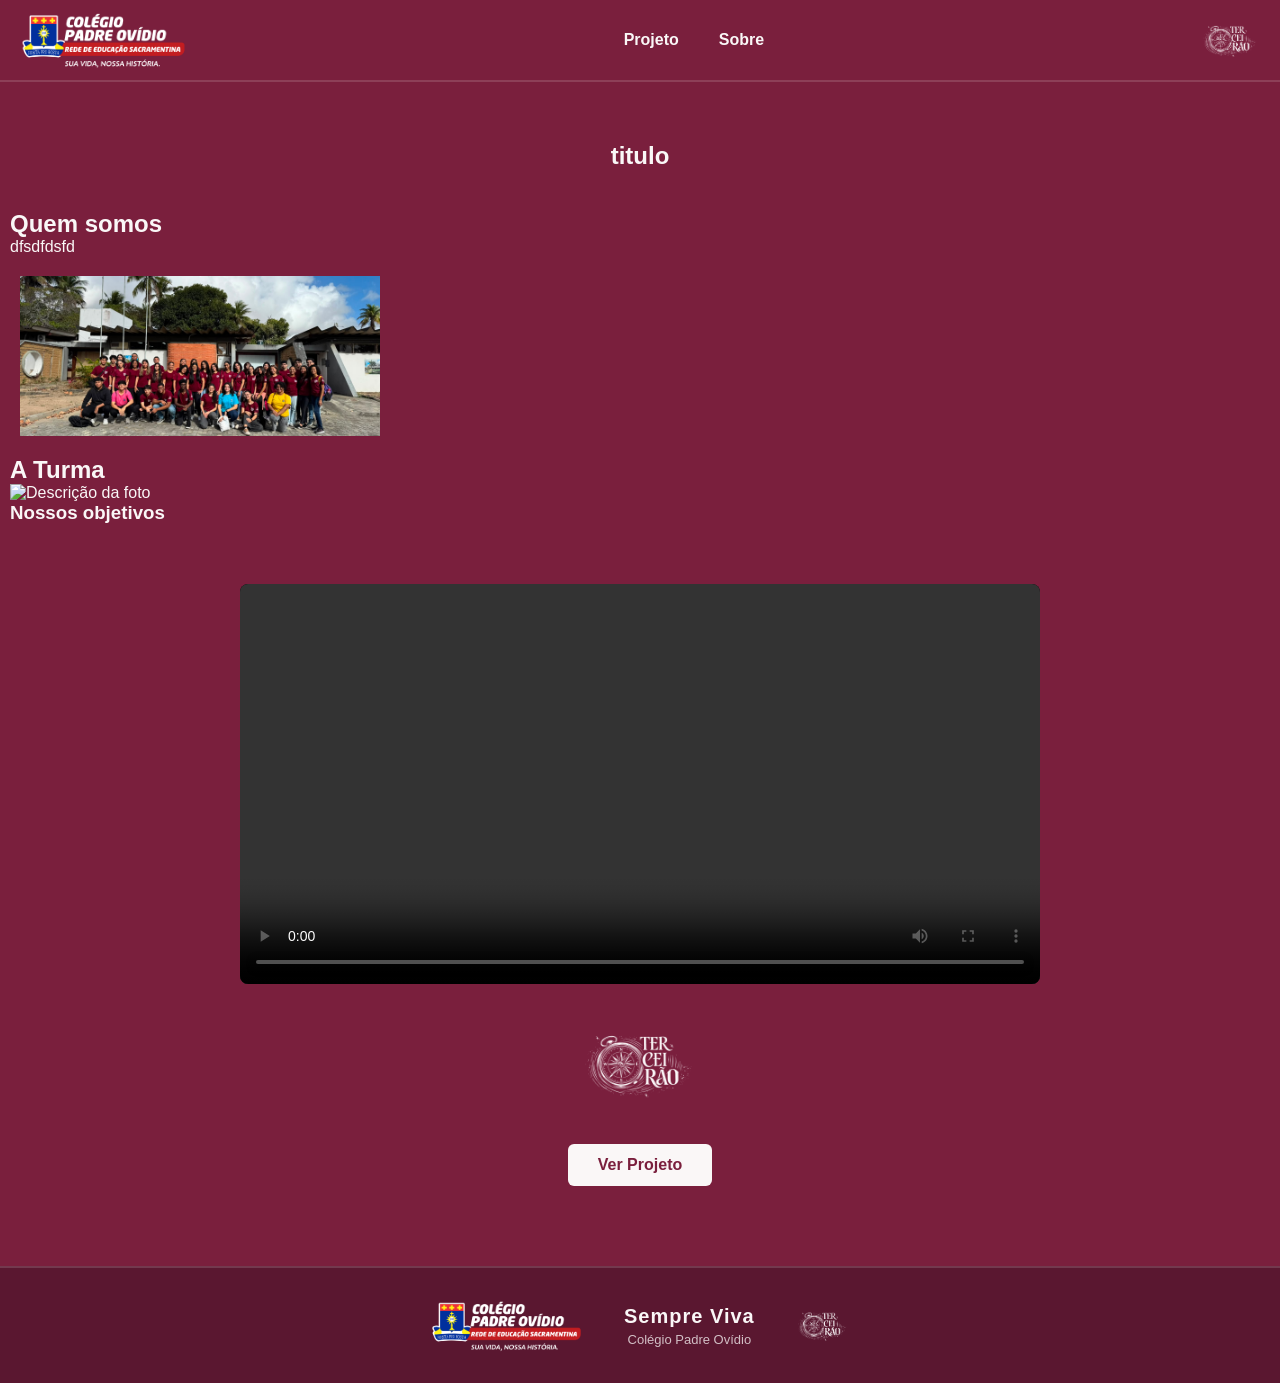
==== index.html @ a476c579 "Versão 2.0" ====
<!DOCTYPE html>
<html lang="pt-br">
<head>
    <meta charset="UTF-8">
    <meta name="viewport" content="width=device-width, initial-scale=1.0">
    <title>Projeto Sempre Viva</title>
    <link rel="stylesheet" href="style.css">
</head>
<body>
    <header>
        <section class="header" id="menu">
            <img src="logooficialcpo.png" alt="Logo do Padre Ovidio" class="logo logo-insta1">
            <nav class="nav">
                <ul>
                    <li><a href="projeto.html">Projeto</a></li>
                    <li><a href="sobre.html">Sobre</a></li>
                </ul>
            </nav>
            <img src="logoterceirao.png" alt="Logo do terceiro do Padre Ovidio" class="logo logo-insta2" >
        </section>
    </header>
    <main>
        <section class="apresentacao">
            <h1>titulo</h1>
        </section>

        <section class="foto-descricao">
            <h2>Quem somos</h2>
            <p>dfsdfdsfd</p>
        </section>

        <section class="foto-turma">
            <img src="fotoTurma2.jpeg" alt="Foto da turma do terceirão" class="img-comum">
            <div class="foto-descricao">
                <h2>A Turma</h2>
            </div>
        </section>

        <section class="foto-descricao inverso">
            <img src="foto3.png" alt="Descrição da foto">
            <div class="texto-foto">
                <h3>Nossos objetivos</h3>
                <p></p>
            </div>
        </section>

        <section class="apresentacao">
            <video src="" controls>Seu navegador não suporta vídeo.</video>
            <img src="logoterceirao.png" alt="Logo do terceiro do Padre Ovidio" class="logo" id="logoBody">
            <a href="projeto.html" class="btn-projeto">Ver Projeto</a>
        </section>
    </main>
   <footer>
        <div class="footer-content">
            <img src="logooficialcpo.png" alt="Logo do Padre Ovidio" class="footer-logo">
            <div class="footer-info">
                <p class="footer-titulo">Sempre Viva</p>
                <p class="footer-sub">Colégio Padre Ovídio</p>
            </div>
            <img src="logoterceirao.png" alt="Logo do terceiro do Padre Ovidio" class="footer-logo">
        </div>
    </footer>

    <script src="logo.js"></script>
    <script src="lightbox.js"></script>
</body>
</html>
---- style.css ----
/* ===== RESET ===== */
* {
    margin: 0;
    padding: 0;
    box-sizing: border-box;
}

.logo-insta1,
.logo-insta2 {
    position: relative;
    z-index: 20;
}

/* ===== BODY / TRANSIÇÃO DE PÁGINA ===== */
body {
    font-family: Arial, sans-serif;
    background-color: #7A1F3D;
    color: #faf7f7;
    opacity: 0;
    animation: fadeIn 0.4s ease forwards;
}

@keyframes fadeIn {
    to { opacity: 1; }
}

@keyframes fadeOut {
    to { opacity: 0; }
}

/* ===== HEADER / NAV ===== */
header {
    border-bottom: 2px solid rgba(250, 247, 247, 0.15);
}

#menu {
    display: flex;
    justify-content: space-between;
    align-items: center;
    background-color: #7A1F3D;
    padding: 10px 20px;
}

.nav {
    display: flex;
    align-items: center;
}

.nav ul {
    list-style-type: none;
    display: flex;
    gap: 20px;
}

.nav ul li a {
    text-decoration: none;
    color: #faf7f7;
    font-weight: bold;
    padding: 5px 10px;
    transition: background-color 0.3s, color 0.3s;
}

.logo {
    height: 60px;
}

#logoBody {
    height: 120px;
}

/* ===== CARROSSEL DE LOCAIS ===== */
.carossel-locais {
    padding: 30px 20px;
    text-align: center;
    border-top: 2px solid rgba(250, 247, 247, 0.15);
}

.carrossel {
    position: relative;
    display: flex;
    align-items: center;
    justify-content: center;
    height: 160px;
    overflow: hidden;
}

.carrossel-track {
    position: relative;
    width: 100%;
    height: 100%;
}

.item {
    position: absolute;
    top: 50%;
    left: 50%;
    width: 100px;
    height: 100px;
    border-radius: 12px;
    overflow: hidden;
    cursor: pointer;
    display: block;
    text-decoration: none;
    color: inherit;
    box-shadow: 0 8px 20px rgba(0,0,0,0.4);
    transition: transform 0.5s ease, opacity 0.5s ease, filter 0.5s ease;
}

.item img {
    width: 100%;
    height: 100%;
    object-fit: cover;
    display: block;
    transition: transform 0.4s ease;
}

.item:hover img {
    transform: scale(1.15);
}

.item span {
    position: absolute;
    bottom: 0;
    left: 0;
    width: 100%;
    background: rgba(0,0,0,0.6);
    color: #faf7f7;
    padding: 8px 0;
    text-align: center;
    opacity: 0;
    transform: translateY(100%);
    transition: opacity 0.3s ease, transform 0.3s ease;
}

.item:hover span {
    opacity: 1;
    transform: translateY(0);
}

/* posições calculadas pelo JS via data-pos */
.item[data-pos="0"] {
    transform: translate(-50%, -50%) scale(1);
    z-index: 5;
    opacity: 1;
    filter: brightness(1);
}

.item[data-pos="-1"] {
    transform: translate(-140%, -50%) scale(0.7);
    z-index: 3;
    opacity: 0.7;
    filter: brightness(0.6);
}

.item[data-pos="1"] {
    transform: translate(40%, -50%) scale(0.7);
    z-index: 3;
    opacity: 0.7;
    filter: brightness(0.6);
}

.item[data-pos="-2"] {
    transform: translate(-210%, -50%) scale(0.5);
    z-index: 2;
    opacity: 0.35;
}

.item[data-pos="2"] {
    transform: translate(110%, -50%) scale(0.5);
    z-index: 2;
    opacity: 0.35;
}

.seta {
    background: #faf7f7;
    color: #7A1F3D;
    border: none;
    width: 44px;
    height: 44px;
    border-radius: 50%;
    font-size: 18px;
    cursor: pointer;
    z-index: 10;
    transition: background 0.3s;
}

.seta:hover {
    background: #e0d4d4;
}

.seta-esq {
    position: absolute;
    left: 10px;
}

.seta-dir {
    position: absolute;
    right: 10px;
}

.indicadores {
    display: flex;
    justify-content: center;
    gap: 10px;
    margin-top: 20px;
}

.indicador {
    width: 12px;
    height: 12px;
    border-radius: 50%;
    background: #faf7f7;
    opacity: 0.4;
    cursor: pointer;
    transition: opacity 0.3s, transform 0.3s;
}

.indicador.ativo {
    opacity: 1;
    transform: scale(1.2);
}

/* ===== APRESENTAÇÃO (VÍDEO / LOGO) ===== */
.apresentacao {
    display: flex;
    flex-direction: column;
    align-items: center;
    text-align: center;
    padding: 60px 20px 40px;
}

.apresentacao video {
    width: 100%;
    max-width: 800px;
    max-height: 450px;
    border-radius: 8px;
    background-color: #000;
}

.apresentacao #logoBody {
    margin-top: 20px;
}

.btn-projeto {
    display: inline-block;
    margin-top: 20px;
    padding: 12px 30px;
    background-color: #faf7f7;
    color: #7A1F3D;
    text-decoration: none;
    font-weight: bold;
    border-radius: 6px;
    transition: background-color 0.3s, transform 0.3s;
}

.btn-projeto:hover {
    background-color: #e0d4d4;
    transform: scale(1.05);
}

/* ===== FOTO + DESCRIÇÃO / FOTO DA TURMA ===== */
.foto-descricao {
    margin-left: 10px;
}

.foto-turma {
    display: flex;
    flex-direction: column;
    justify-self: center;
}

.img-comum {
    max-width: 100%;
    width: 400px;
    height: 200px;
    object-fit: cover;
    border-radius: 8px;
    padding: 20px;
    cursor: zoom-in;
}

.lightbox {
    display: none;
    position: fixed;
    top: 0;
    left: 0;
    width: 100%;
    height: 100%;
    background: rgba(0, 0, 0, 0.85);
    justify-content: center;
    align-items: center;
    z-index: 999;
    cursor: zoom-out;
}

.lightbox.ativo {
    display: flex;
}

.lightbox img {
    max-width: 90%;
    max-height: 90%;
    border-radius: 8px;
    animation: zoomIn 0.3s ease;
}

@keyframes zoomIn {
    from { transform: scale(0.85); opacity: 0; }
    to { transform: scale(1); opacity: 1; }
}

/* ===== FOOTER ===== */
footer {
    background-color: #5a1730;
    padding: 30px 20px;
    margin-top: 40px;
    border-top: 2px solid rgba(250, 247, 247, 0.15);
}

.footer-content {
    display: flex;
    justify-content: center;
    align-items: center;
    gap: 40px;
    max-width: 1000px;
    margin: 0 auto;
}

.footer-logo {
    height: 55px;
    transition: transform 0.3s;
}

.footer-logo:hover {
    transform: scale(1.1);
}

.footer-info {
    text-align: center;
}

.footer-titulo {
    font-size: 20px;
    font-weight: bold;
    letter-spacing: 1px;
}

.footer-sub {
    font-size: 13px;
    opacity: 0.75;
    margin-top: 4px;
}

/* ===== RESPONSIVO — TABLET / CELULAR GRANDE (768px) ===== */
@media (max-width: 768px) {
    #menu {
        flex-wrap: wrap;
        gap: 8px;
        padding: 10px 12px;
    }

    #menu .logo {
        height: 38px;
        flex-shrink: 0;
    }

    .nav ul {
        gap: 8px;
        flex-wrap: wrap;
        justify-content: center;
    }

    .nav ul li a {
        font-size: 14px;
        padding: 8px 22px;
        background-color: rgba(250, 247, 247, 0.12);
        border-radius: 6px;
    }

    .nav ul li a:active {
        background-color: rgba(250, 247, 247, 0.25);
    }

    .foto-descricao,
    .foto-turma {
        text-align: center;
    }

    .foto-descricao img,
    .foto-turma img {
        width: 100%;
    }

    .apresentacao video {
        max-height: 280px;
    }

    .carrossel {
        height: 130px;
    }

    .item {
        width: 100px;
        height: 100px;
    }

    .item[data-pos="-1"] {
        transform: translate(-135%, -50%) scale(0.65);
    }

    .item[data-pos="1"] {
        transform: translate(35%, -50%) scale(0.65);
    }

    footer {
        padding: 20px 15px;
    }

    .footer-content {
        gap: 15px;
    }

    .footer-logo {
        height: 45px;
    }

    .footer-titulo {
        font-size: 17px;
    }

    .footer-sub {
        font-size: 12px;
    }

    .foto-turma {
        max-width: none;
        width: 380px;
    }
}

/* ===== RESPONSIVO — CELULAR PEQUENO (480px) ===== */
@media (max-width: 480px) {
    .logo {
        height: 45px;
    }

    #logoBody {
        height: 80px;
    }

    #menu {
        gap: 5px;
        padding: 8px 10px;
    }

    #menu .logo {
        height: 28px;
    }

    .nav ul {
        gap: 6px;
    }

    .nav ul li a {
        padding: 6px 20px;
        font-size: 12px;
        border: solid 1px #000;
    }

    .apresentacao video {
        max-height: 200px;
    }

    .btn-projeto {
        padding: 10px 22px;
        font-size: 14px;
    }

    .item {
        width: 80px;
        height: 80px;
    }

    .item[data-pos="-2"],
    .item[data-pos="2"] {
        opacity: 0;
    }

    footer {
        padding: 15px 10px;
    }

    .footer-logo {
        height: 35px;
    }

    .footer-titulo {
        font-size: 15px;
    }

    .footer-sub {
        font-size: 11px;
    }

    .foto-turma {
        max-width: none;
        width: 380px;
    }
}
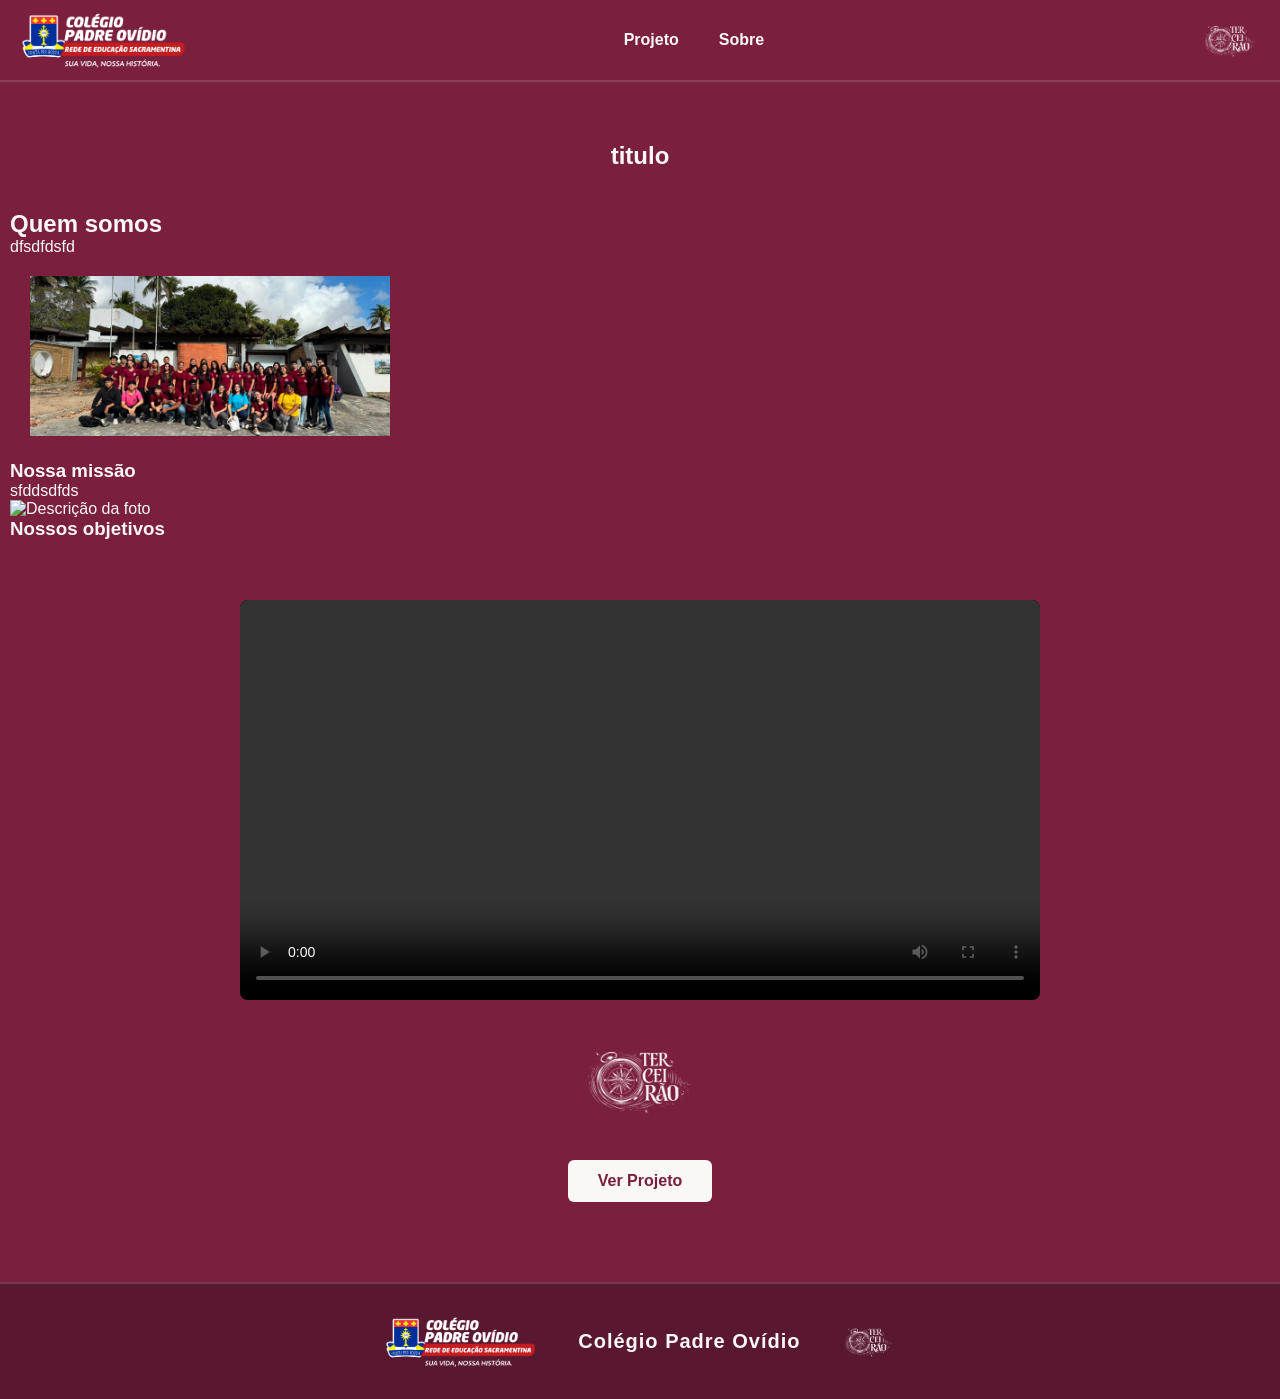
==== commit 43badef7: "Update footer title in index.html" ====
--- a/index.html
+++ b/index.html
@@ -9,14 +9,14 @@
 <body>
     <header>
         <section class="header" id="menu">
-            <img src="logooficialcpo.png" alt="Logo do Padre Ovidio" class="logo logo-insta1">
+            <img src="logooficialcpo.png" alt="Logo do Padre Ovidio" class="logo">
             <nav class="nav">
                 <ul>
                     <li><a href="projeto.html">Projeto</a></li>
                     <li><a href="sobre.html">Sobre</a></li>
                 </ul>
             </nav>
-            <img src="logoterceirao.png" alt="Logo do terceiro do Padre Ovidio" class="logo logo-insta2" >
+            <img src="logoterceirao.png" alt="Logo do terceiro do Padre Ovidio" class="logo">
         </section>
     </header>
     <main>
@@ -29,10 +29,11 @@
             <p>dfsdfdsfd</p>
         </section>
 
-        <section class="foto-turma">
-            <img src="fotoTurma2.jpeg" alt="Foto da turma do terceirão" class="img-comum">
-            <div class="foto-descricao">
-                <h2>A Turma</h2>
+        <section class="foto-descricao">
+            <img src="fotoTurma2.jpeg" alt="Descrição da foto" class="img-comum">
+            <div class="texto-foto">
+                <h3>Nossa missão</h3>
+                <p>sfddsdfds</p>
             </div>
         </section>
 
@@ -54,14 +55,11 @@
         <div class="footer-content">
             <img src="logooficialcpo.png" alt="Logo do Padre Ovidio" class="footer-logo">
             <div class="footer-info">
-                <p class="footer-titulo">Sempre Viva</p>
-                <p class="footer-sub">Colégio Padre Ovídio</p>
+                <p class="footer-titulo">Colégio Padre Ovídio</p>
             </div>
             <img src="logoterceirao.png" alt="Logo do terceiro do Padre Ovidio" class="footer-logo">
         </div>
     </footer>
-
-    <script src="logo.js"></script>
-    <script src="lightbox.js"></script>
+    <script src="carrossel.js"></script>
 </body>
-</html>+</html>
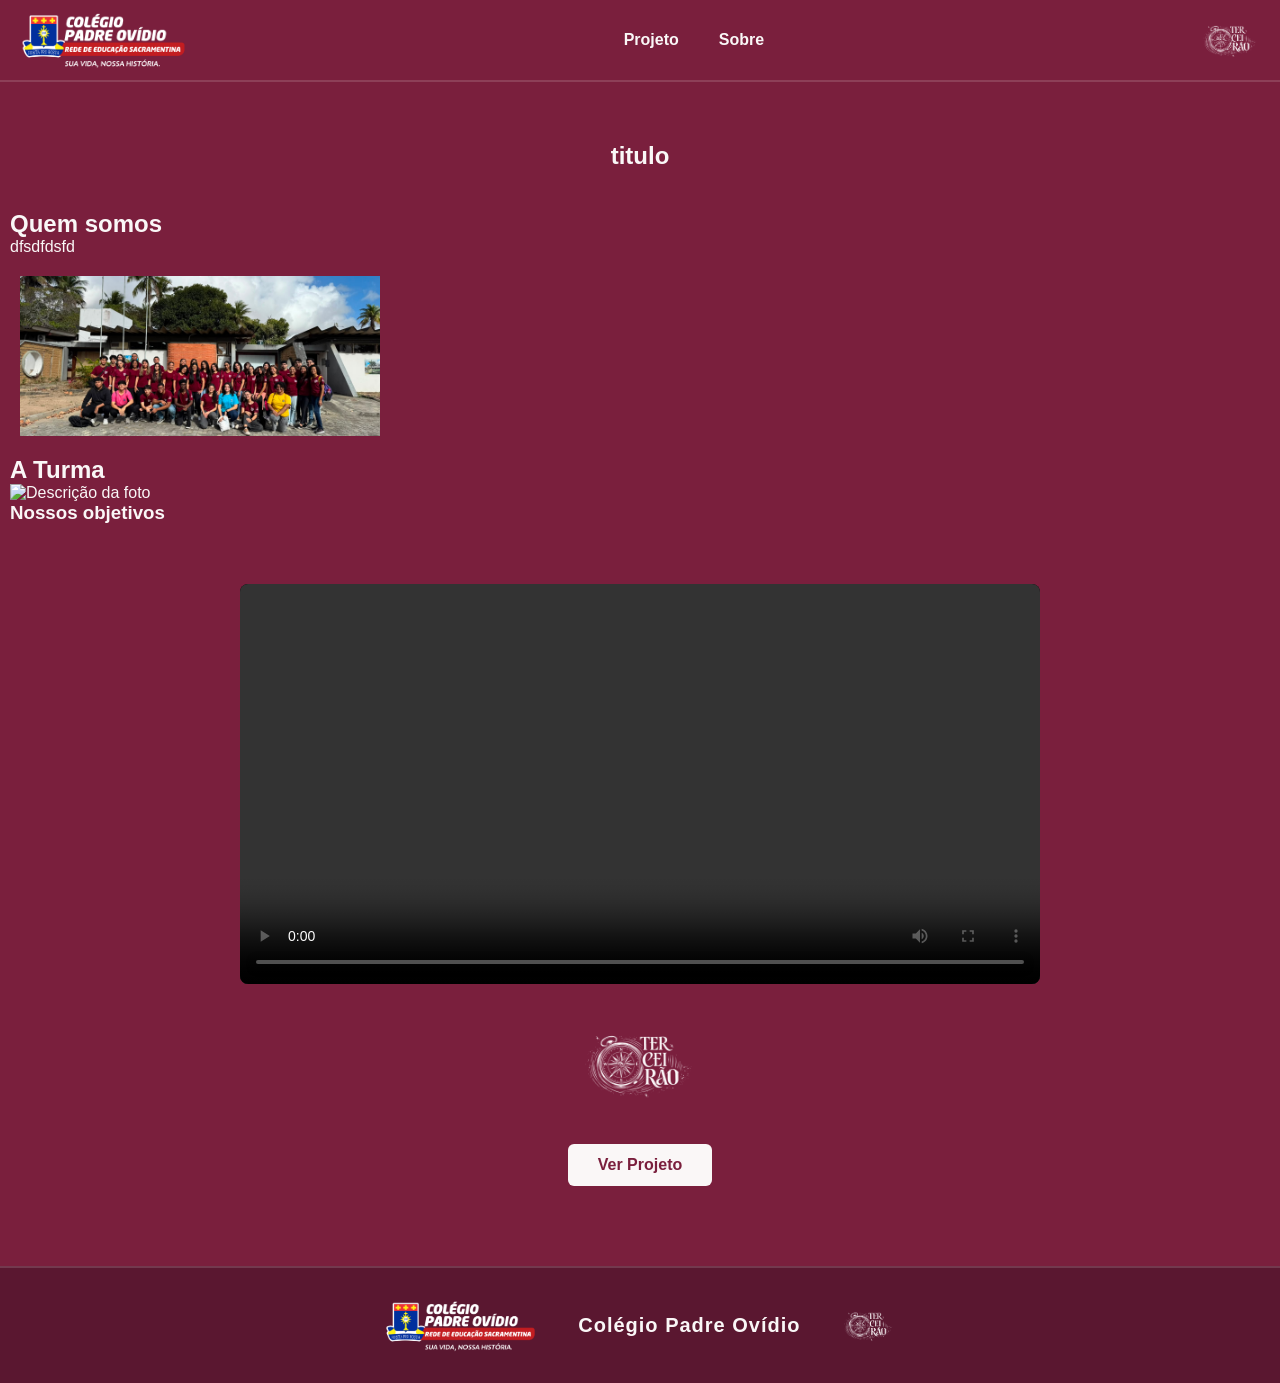
==== commit cdbb07be: "Update footer title in index.html" ====
--- a/index.html
+++ b/index.html
@@ -9,14 +9,14 @@
 <body>
     <header>
         <section class="header" id="menu">
-            <img src="logooficialcpo.png" alt="Logo do Padre Ovidio" class="logo">
+            <img src="logooficialcpo.png" alt="Logo do Padre Ovidio" class="logo logo-insta1">
             <nav class="nav">
                 <ul>
                     <li><a href="projeto.html">Projeto</a></li>
                     <li><a href="sobre.html">Sobre</a></li>
                 </ul>
             </nav>
-            <img src="logoterceirao.png" alt="Logo do terceiro do Padre Ovidio" class="logo">
+            <img src="logoterceirao.png" alt="Logo do terceiro do Padre Ovidio" class="logo logo-insta2" >
         </section>
     </header>
     <main>
@@ -29,11 +29,10 @@
             <p>dfsdfdsfd</p>
         </section>
 
-        <section class="foto-descricao">
-            <img src="fotoTurma2.jpeg" alt="Descrição da foto" class="img-comum">
-            <div class="texto-foto">
-                <h3>Nossa missão</h3>
-                <p>sfddsdfds</p>
+        <section class="foto-turma">
+            <img src="fotoTurma2.jpeg" alt="Foto da turma do terceirão" class="img-comum">
+            <div class="foto-descricao">
+                <h2>A Turma</h2>
             </div>
         </section>
 
@@ -60,6 +59,8 @@
             <img src="logoterceirao.png" alt="Logo do terceiro do Padre Ovidio" class="footer-logo">
         </div>
     </footer>
-    <script src="carrossel.js"></script>
+
+    <script src="logo.js"></script>
+    <script src="lightbox.js"></script>
 </body>
 </html>
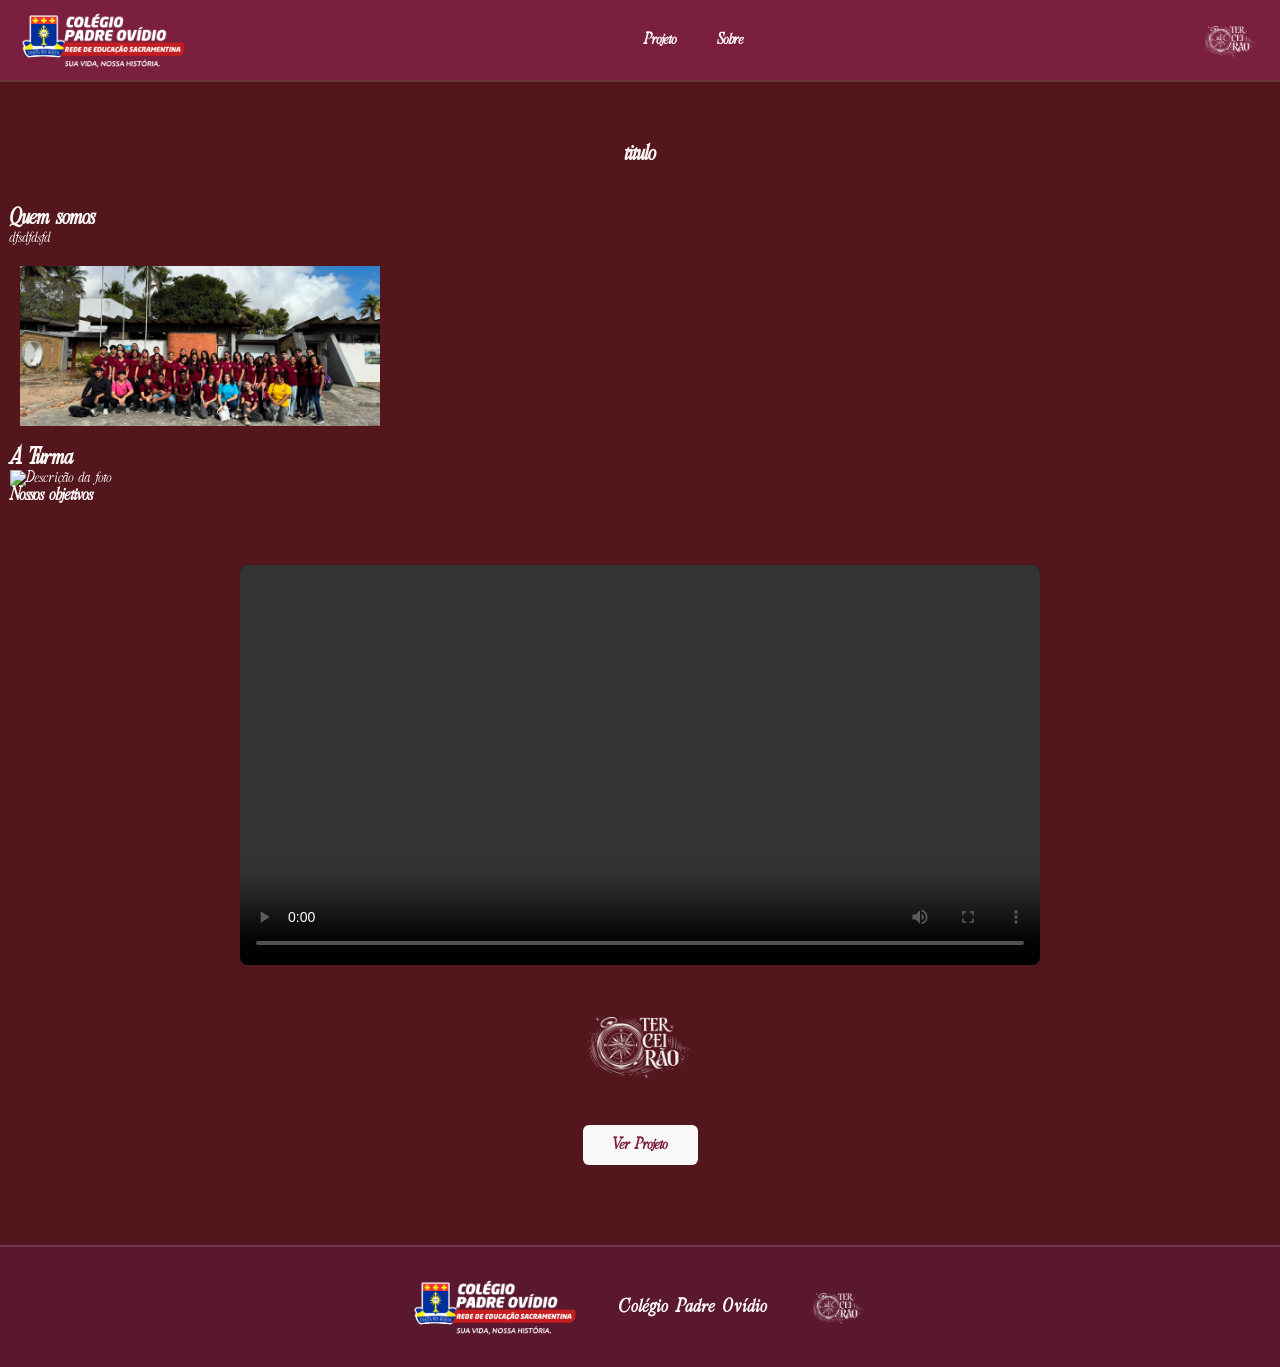
==== commit ae3259f0: "3.0" ====
--- a/index.html
+++ b/index.html
@@ -9,14 +9,14 @@
 <body>
     <header>
         <section class="header" id="menu">
-            <img src="logooficialcpo.png" alt="Logo do Padre Ovidio" class="logo logo-insta1">
+            <img src="img/logooficialcpo.png" alt="Logo do Padre Ovidio" class="logo logo-insta1">
             <nav class="nav">
                 <ul>
                     <li><a href="projeto.html">Projeto</a></li>
                     <li><a href="sobre.html">Sobre</a></li>
                 </ul>
             </nav>
-            <img src="logoterceirao.png" alt="Logo do terceiro do Padre Ovidio" class="logo logo-insta2" >
+            <img src="img/logoterceirao.png" alt="Logo do terceiro do Padre Ovidio" class="logo logo-insta2" >
         </section>
     </header>
     <main>
@@ -30,7 +30,7 @@
         </section>
 
         <section class="foto-turma">
-            <img src="fotoTurma2.jpeg" alt="Foto da turma do terceirão" class="img-comum">
+            <img src="img/fotoTurma2.jpeg" alt="Foto da turma do terceirão" class="img-comum">
             <div class="foto-descricao">
                 <h2>A Turma</h2>
             </div>
@@ -46,21 +46,21 @@
 
         <section class="apresentacao">
             <video src="" controls>Seu navegador não suporta vídeo.</video>
-            <img src="logoterceirao.png" alt="Logo do terceiro do Padre Ovidio" class="logo" id="logoBody">
+            <img src="img/logoterceirao.png" alt="Logo do terceiro do Padre Ovidio" class="logo" id="logoBody">
             <a href="projeto.html" class="btn-projeto">Ver Projeto</a>
         </section>
     </main>
    <footer>
         <div class="footer-content">
-            <img src="logooficialcpo.png" alt="Logo do Padre Ovidio" class="footer-logo">
+            <img src="img/logooficialcpo.png" alt="Logo do Padre Ovidio" class="logo logo-insta1">
             <div class="footer-info">
                 <p class="footer-titulo">Colégio Padre Ovídio</p>
             </div>
-            <img src="logoterceirao.png" alt="Logo do terceiro do Padre Ovidio" class="footer-logo">
+            <img src="img/logoterceirao.png" alt="Logo do terceiro do Padre Ovidio" class="logo logo-insta2">
         </div>
     </footer>
 
     <script src="logo.js"></script>
     <script src="lightbox.js"></script>
 </body>
-</html>
+</html>
--- a/style.css
+++ b/style.css
@@ -11,10 +11,15 @@
     z-index: 20;
 }
 
+@font-face {
+    font-family: 'Relationship Of Melodrame';
+    src: url('Relationshipofmélodrame.ttf') format('truetype');
+}
+
 /* ===== BODY / TRANSIÇÃO DE PÁGINA ===== */
 body {
-    font-family: Arial, sans-serif;
-    background-color: #7A1F3D;
+    font-family: 'Relationship Of Melodrame', Arial, sans-serif;
+    background-color: #53161D;
     color: #faf7f7;
     opacity: 0;
     animation: fadeIn 0.4s ease forwards;
@@ -171,6 +176,20 @@
     opacity: 0.35;
 }
 
+.item[data-pos="-3"] {
+    transform: translate(-280%, -50%) scale(0.35);
+    z-index: 1;
+    opacity: 0;
+    pointer-events: none;
+}
+
+.item[data-pos="3"] {
+    transform: translate(180%, -50%) scale(0.35);
+    z-index: 1;
+    opacity: 0;
+    pointer-events: none;
+}
+
 .seta {
     background: #faf7f7;
     color: #7A1F3D;
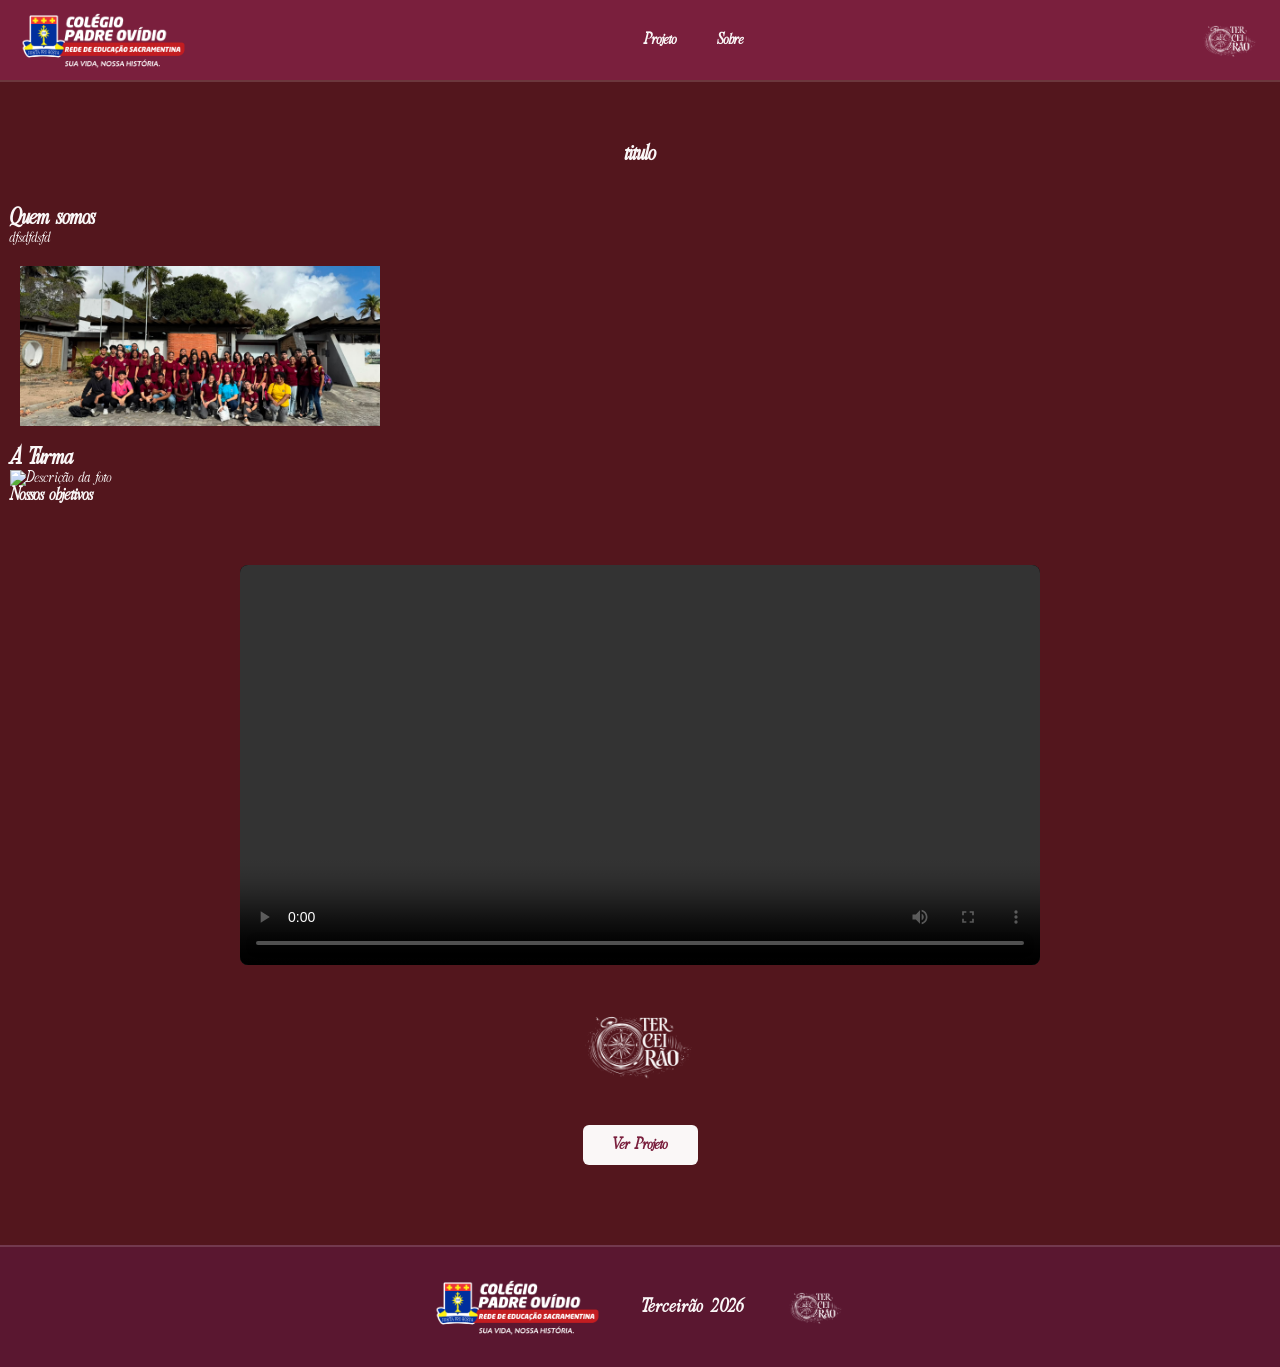
==== commit d20245a7: "4.0" ====
--- a/index.html
+++ b/index.html
@@ -3,13 +3,19 @@
 <head>
     <meta charset="UTF-8">
     <meta name="viewport" content="width=device-width, initial-scale=1.0">
-    <title>Projeto Sempre Viva</title>
+    <title>Terceirão CPO 2026</title>
     <link rel="stylesheet" href="style.css">
 </head>
 <body>
     <header>
         <section class="header" id="menu">
-            <img src="img/logooficialcpo.png" alt="Logo do Padre Ovidio" class="logo logo-insta1">
+            <img src="img/logooficialcpo.png" alt="Logo do Padre Ovidio" class="logo logo-insta1">  
+            <h1 class="titulo-mobile">Terceirão 2026</h1>
+            <button class="menu-toggle" id="menuToggle">
+                <span></span>
+                <span></span>
+                <span></span>
+            </button>
             <nav class="nav">
                 <ul>
                     <li><a href="projeto.html">Projeto</a></li>
@@ -54,7 +60,7 @@
         <div class="footer-content">
             <img src="img/logooficialcpo.png" alt="Logo do Padre Ovidio" class="logo logo-insta1">
             <div class="footer-info">
-                <p class="footer-titulo">Colégio Padre Ovídio</p>
+                <p class="footer-titulo">Terceirão 2026</p>
             </div>
             <img src="img/logoterceirao.png" alt="Logo do terceiro do Padre Ovidio" class="logo logo-insta2">
         </div>
@@ -62,5 +68,6 @@
 
     <script src="logo.js"></script>
     <script src="lightbox.js"></script>
+    <script src="menu.js"></script>
 </body>
 </html>
--- a/style.css
+++ b/style.css
@@ -71,6 +71,41 @@
 
 #logoBody {
     height: 120px;
+}
+
+/* ===== MENU HAMBÚRGUER (escondido no desktop, só aparece no mobile) ===== */
+.menu-toggle {
+    display: none;
+    flex-direction: column;
+    justify-content: space-between;
+    width: 28px;
+    height: 20px;
+    background: transparent;
+    border: none;
+    cursor: pointer;
+    z-index: 1001;
+    padding: 0;
+}
+
+.menu-toggle span {
+    display: block;
+    height: 3px;
+    width: 100%;
+    background: #faf7f7;
+    border-radius: 2px;
+    transition: all 0.3s ease;
+}
+
+.menu-toggle.ativo span:nth-child(1) {
+    transform: translateY(8.5px) rotate(45deg);
+}
+
+.menu-toggle.ativo span:nth-child(2) {
+    opacity: 0;
+}
+
+.menu-toggle.ativo span:nth-child(3) {
+    transform: translateY(-8.5px) rotate(-45deg);
 }
 
 /* ===== CARROSSEL DE LOCAIS ===== */
@@ -370,6 +405,10 @@
     margin-top: 4px;
 }
 
+.titulo-mobile {
+    display: none;
+}
+
 /* ===== RESPONSIVO — TABLET / CELULAR GRANDE (768px) ===== */
 @media (max-width: 768px) {
     #menu {
@@ -383,15 +422,35 @@
         flex-shrink: 0;
     }
 
+    .menu-toggle {
+        display: flex;
+        order: 2;
+    }
+
+    .nav {
+        order: 3;
+        width: 100%;
+    }
+
     .nav ul {
+        display: none;
         gap: 8px;
         flex-wrap: wrap;
+        flex-direction: column;
         justify-content: center;
+        width: 100%;
+        text-align: center;
+        margin-top: 10px;
+    }
+
+    .nav.ativo ul {
+        display: flex;
     }
 
     .nav ul li a {
-        font-size: 14px;
-        padding: 8px 22px;
+        display: block;
+        font-size: 26px;
+        padding: 12px 28px;
         background-color: rgba(250, 247, 247, 0.12);
         border-radius: 6px;
     }
@@ -455,6 +514,20 @@
         max-width: none;
         width: 380px;
     }
+
+    .logo-insta2 {
+        display: none;
+    }
+
+    .titulo-mobile {
+        display: block;
+        font-size: 16px;
+        color: #faf7f7;
+        order: 1;
+        white-space: nowrap;
+        margin-top: 8px;
+    }
+
 }
 
 /* ===== RESPONSIVO — CELULAR PEQUENO (480px) ===== */
@@ -481,8 +554,8 @@
     }
 
     .nav ul li a {
-        padding: 6px 20px;
-        font-size: 12px;
+        padding: 10px 26px;
+        font-size: 26px;
         border: solid 1px #000;
     }
 
@@ -525,4 +598,17 @@
         max-width: none;
         width: 380px;
     }
+
+    .logo-insta2 {
+        display: none;
+    }
+
+    .titulo-mobile {
+        display: block;
+        font-size: 16px;
+        color: #faf7f7;
+        order: 1;
+        white-space: nowrap;
+        margin-top: 8px;
+    }
 }
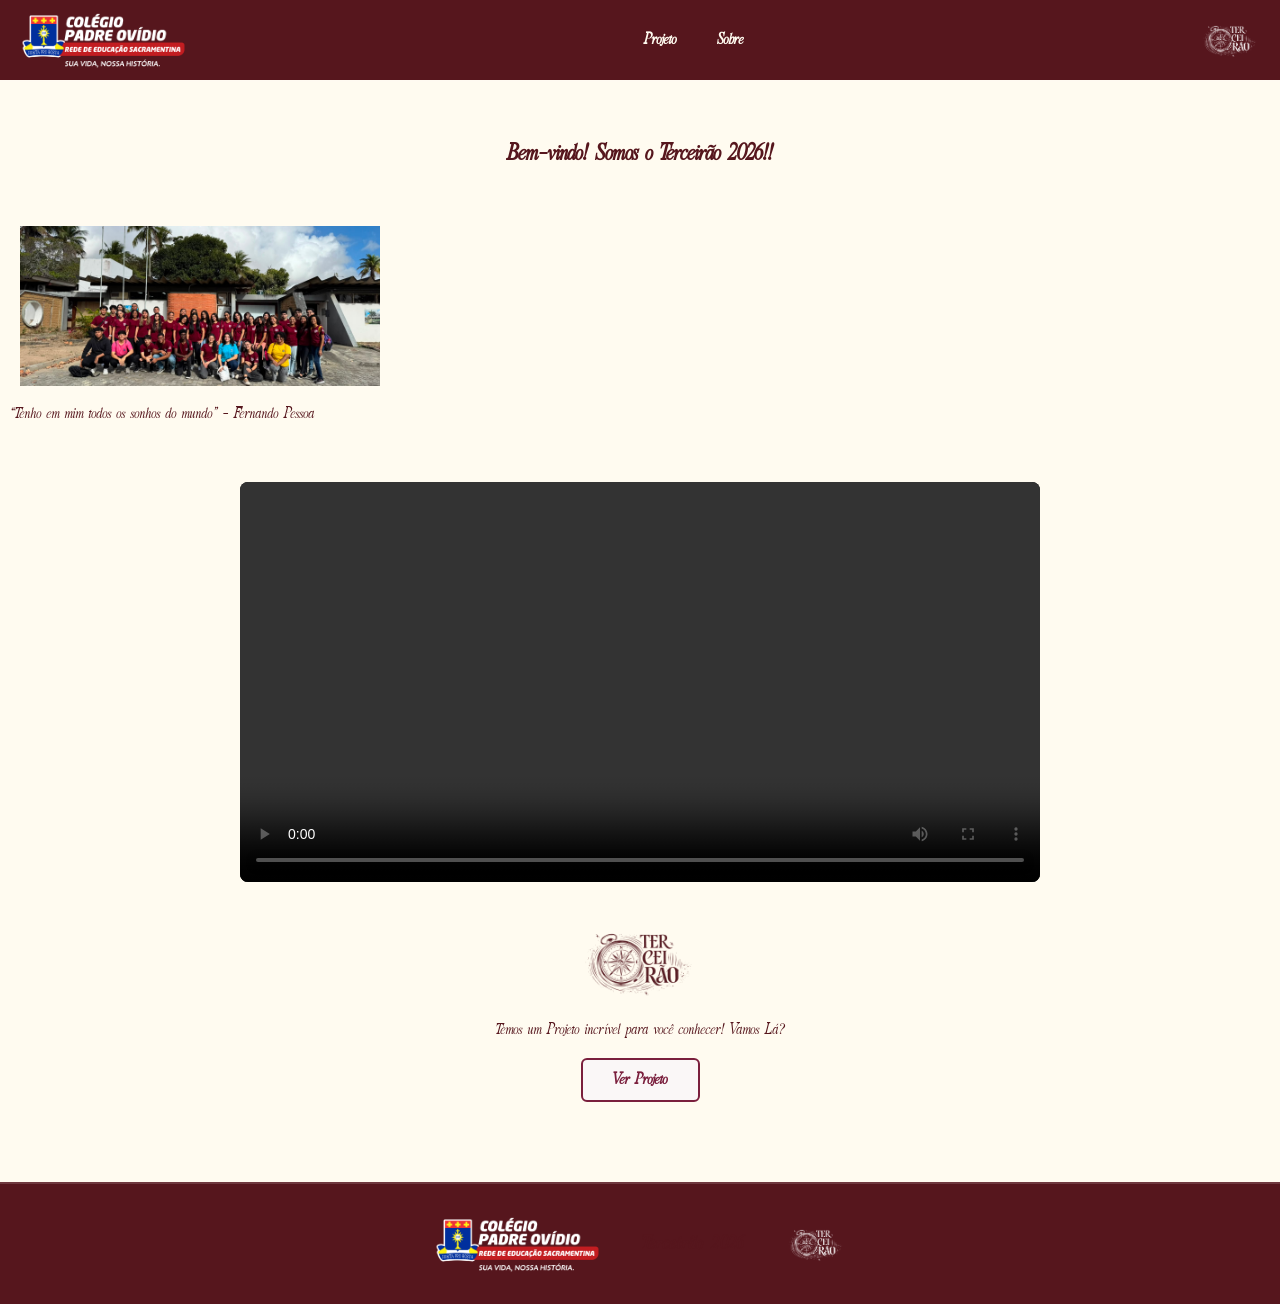
==== commit 969026bb: "4.1" ====
--- a/index.html
+++ b/index.html
@@ -27,32 +27,21 @@
     </header>
     <main>
         <section class="apresentacao">
-            <h1>titulo</h1>
+            <h1>Bem-vindo! Somos o Terceirão 2026!!</h1>
         </section>
 
-        <section class="foto-descricao">
-            <h2>Quem somos</h2>
-            <p>dfsdfdsfd</p>
-        </section>
 
         <section class="foto-turma">
             <img src="img/fotoTurma2.jpeg" alt="Foto da turma do terceirão" class="img-comum">
             <div class="foto-descricao">
-                <h2>A Turma</h2>
-            </div>
-        </section>
-
-        <section class="foto-descricao inverso">
-            <img src="foto3.png" alt="Descrição da foto">
-            <div class="texto-foto">
-                <h3>Nossos objetivos</h3>
-                <p></p>
+                <p>“Tenho em mim todos os sonhos do mundo” – Fernando Pessoa</p>
             </div>
         </section>
 
         <section class="apresentacao">
             <video src="" controls>Seu navegador não suporta vídeo.</video>
-            <img src="img/logoterceirao.png" alt="Logo do terceiro do Padre Ovidio" class="logo" id="logoBody">
+            <img src="img/logoterceirao2.png" alt="Logo do terceiro do Padre Ovidio" class="logo" id="logoBody">
+            <p>Temos um Projeto incrível para você conhecer! Vamos Lá?</p>
             <a href="projeto.html" class="btn-projeto">Ver Projeto</a>
         </section>
     </main>
--- a/style.css
+++ b/style.css
@@ -19,8 +19,8 @@
 /* ===== BODY / TRANSIÇÃO DE PÁGINA ===== */
 body {
     font-family: 'Relationship Of Melodrame', Arial, sans-serif;
-    background-color: #53161D;
-    color: #faf7f7;
+    background-color: #FFFBF0;
+    color: #56161D;
     opacity: 0;
     animation: fadeIn 0.4s ease forwards;
 }
@@ -42,7 +42,7 @@
     display: flex;
     justify-content: space-between;
     align-items: center;
-    background-color: #7A1F3D;
+    background-color: #56161D;
     padding: 10px 20px;
 }
 
@@ -59,7 +59,7 @@
 
 .nav ul li a {
     text-decoration: none;
-    color: #faf7f7;
+    color: #FFFBF0;
     font-weight: bold;
     padding: 5px 10px;
     transition: background-color 0.3s, color 0.3s;
@@ -226,8 +226,8 @@
 }
 
 .seta {
-    background: #faf7f7;
-    color: #7A1F3D;
+    background: #56161D;
+    color: #FFFBF0;
     border: none;
     width: 44px;
     height: 44px;
@@ -263,7 +263,7 @@
     width: 12px;
     height: 12px;
     border-radius: 50%;
-    background: #faf7f7;
+    background: #56161D;
     opacity: 0.4;
     cursor: pointer;
     transition: opacity 0.3s, transform 0.3s;
@@ -305,6 +305,8 @@
     font-weight: bold;
     border-radius: 6px;
     transition: background-color 0.3s, transform 0.3s;
+    border-color: #56161D;
+    border: 2px solid;
 }
 
 .btn-projeto:hover {
@@ -315,6 +317,8 @@
 /* ===== FOTO + DESCRIÇÃO / FOTO DA TURMA ===== */
 .foto-descricao {
     margin-left: 10px;
+    justify-content: center;
+    justify-items: center;
 }
 
 .foto-turma {
@@ -365,7 +369,7 @@
 
 /* ===== FOOTER ===== */
 footer {
-    background-color: #5a1730;
+    background-color: #56161D;
     padding: 30px 20px;
     margin-top: 40px;
     border-top: 2px solid rgba(250, 247, 247, 0.15);
@@ -516,7 +520,6 @@
     }
 
     .logo-insta2 {
-        display: none;
     }
 
     .titulo-mobile {
@@ -600,7 +603,6 @@
     }
 
     .logo-insta2 {
-        display: none;
     }
 
     .titulo-mobile {
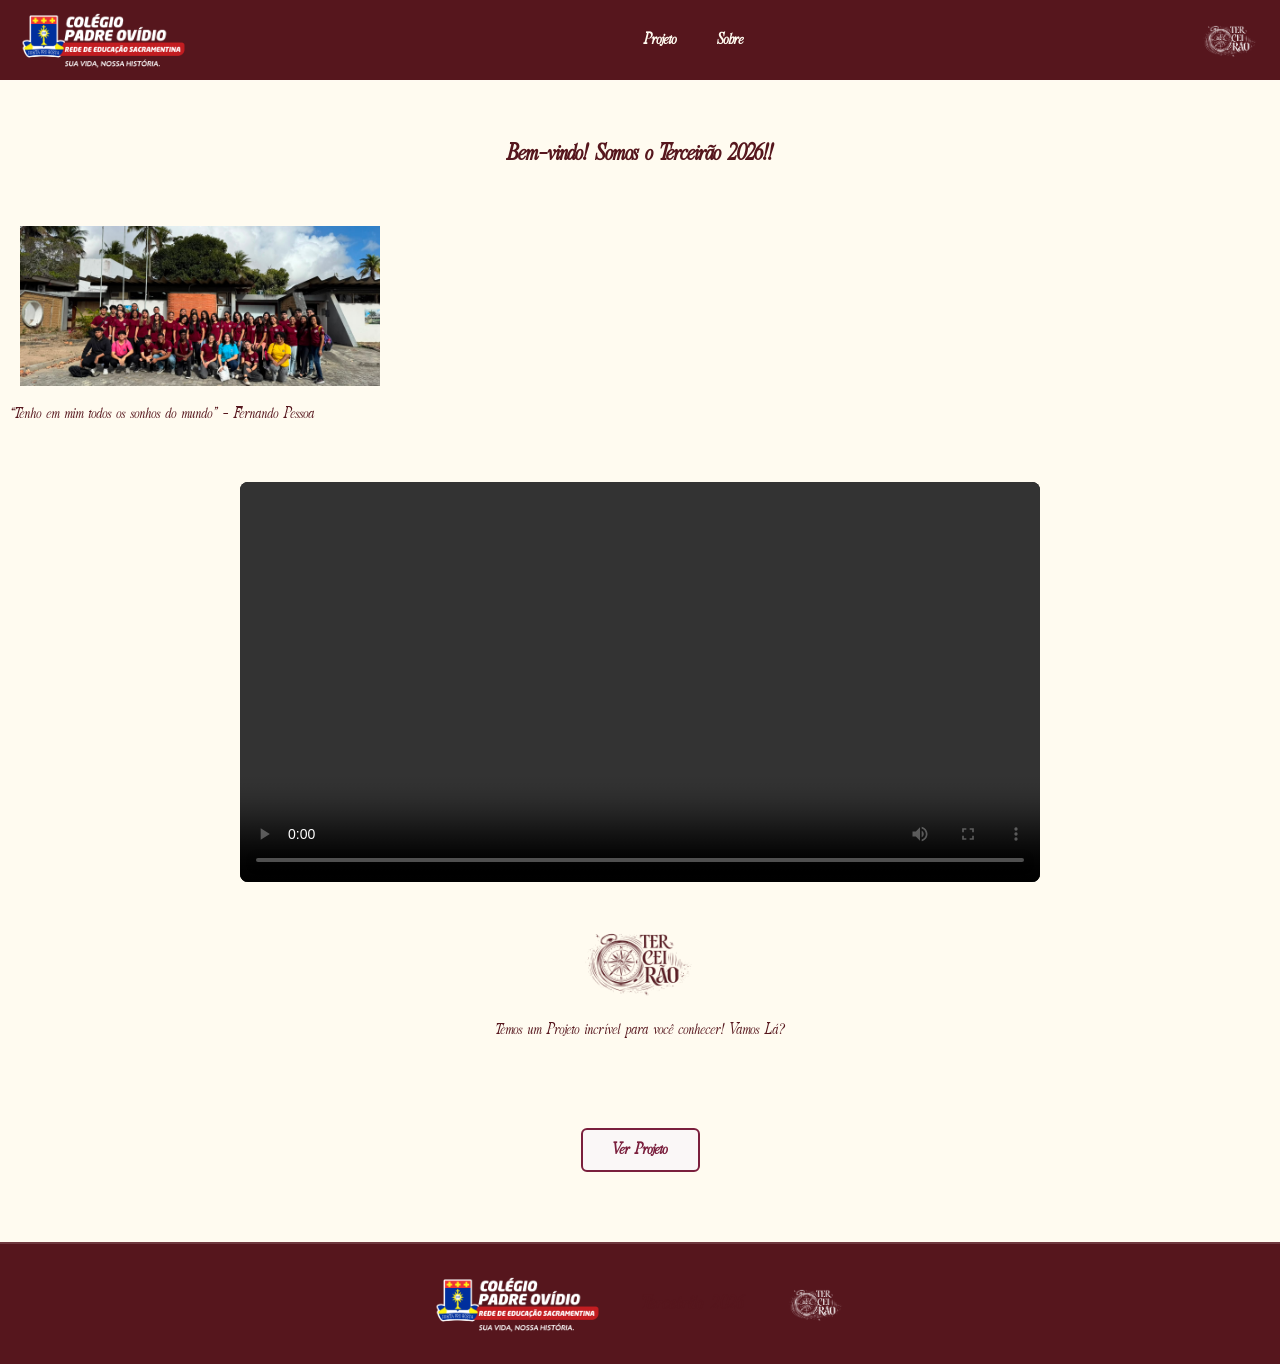
==== commit 62a1bf27: "4.2" ====
--- a/index.html
+++ b/index.html
@@ -39,9 +39,11 @@
         </section>
 
         <section class="apresentacao">
-            <video src="" controls>Seu navegador não suporta vídeo.</video>
+            <video src="TerceiraoVideo.mp4" controls>Seu navegador não suporta vídeo.</video>
             <img src="img/logoterceirao2.png" alt="Logo do terceiro do Padre Ovidio" class="logo" id="logoBody">
             <p>Temos um Projeto incrível para você conhecer! Vamos Lá?</p>
+        </section>
+        <section class="secao-botao">
             <a href="projeto.html" class="btn-projeto">Ver Projeto</a>
         </section>
     </main>
--- a/style.css
+++ b/style.css
@@ -31,6 +31,60 @@
 
 @keyframes fadeOut {
     to { opacity: 0; }
+}
+
+
+/* ===== TIPOGRAFIA — TÍTULOS E PARÁGRAFOS ===== */
+
+.secao {
+    padding: 40px 20px;
+    max-width: 1000px;
+    margin: 0 auto;
+}
+
+.titulo1 {
+    font-size: 42px;
+    font-weight: bold;
+    color: #56161D;
+    letter-spacing: 1px;
+    line-height: 1.2;
+    margin-bottom: 20px;
+}
+
+.titulo2 {
+    font-size: 30px;
+    font-weight: bold;
+    color: #56161D;
+    letter-spacing: 0.5px;
+    line-height: 1.3;
+    margin-bottom: 16px;
+    padding-bottom: 10px;
+    border-bottom: 3px solid #56161D;
+    width: fit-content;
+}
+
+.titulo3 {
+    font-size: 22px;
+    font-weight: bold;
+    color: #56161D;
+    letter-spacing: 0.3px;
+    line-height: 1.3;
+    margin-bottom: 12px;
+}
+
+.texto {
+    font-size: 16px;
+    line-height: 1.7;
+    color: #56161D;
+    max-width: 700px;
+    margin-bottom: 16px;
+    font-family: bold;
+}
+
+.secao-botao {
+    display: flex;
+    justify-content: center;
+    padding: 30px 20px;
 }
 
 /* ===== HEADER / NAV ===== */
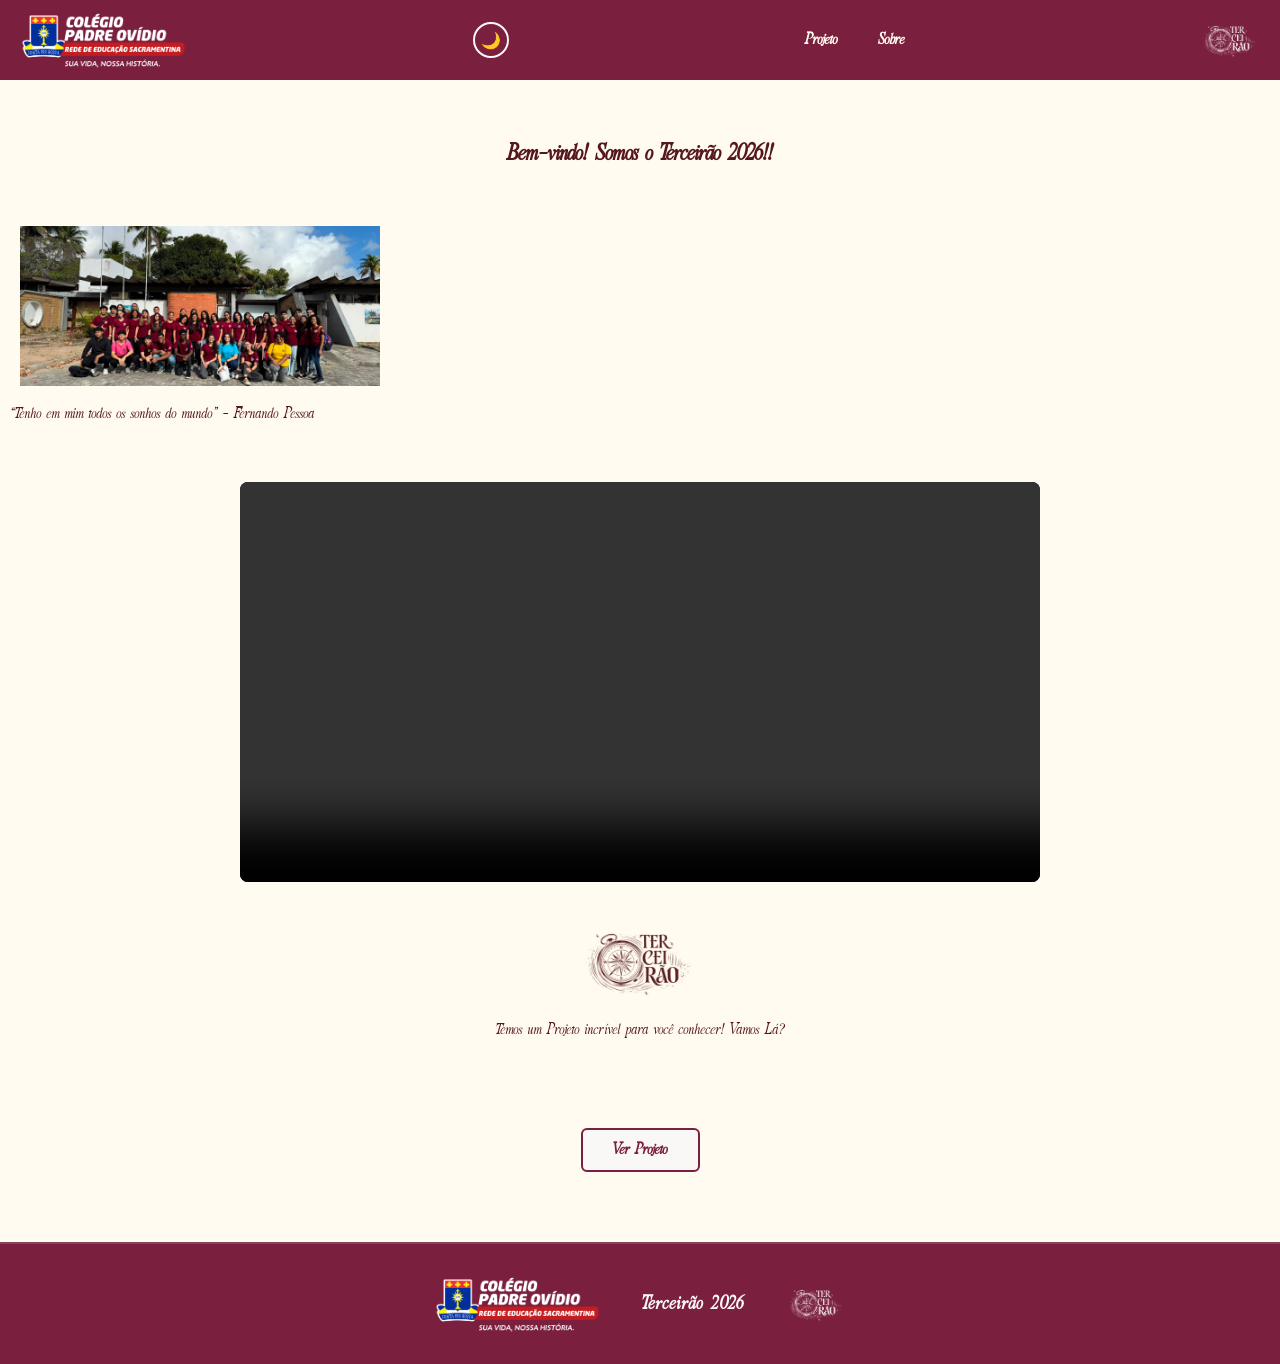
==== commit 6d8ea7fe: "4.4" ====
--- a/index.html
+++ b/index.html
@@ -60,5 +60,6 @@
     <script src="logo.js"></script>
     <script src="lightbox.js"></script>
     <script src="menu.js"></script>
+    <script src="tema.js"></script>
 </body>
 </html>
--- a/style.css
+++ b/style.css
@@ -573,9 +573,6 @@
         width: 380px;
     }
 
-    .logo-insta2 {
-    }
-
     .titulo-mobile {
         display: block;
         font-size: 16px;
@@ -656,9 +653,6 @@
         width: 380px;
     }
 
-    .logo-insta2 {
-    }
-
     .titulo-mobile {
         display: block;
         font-size: 16px;
